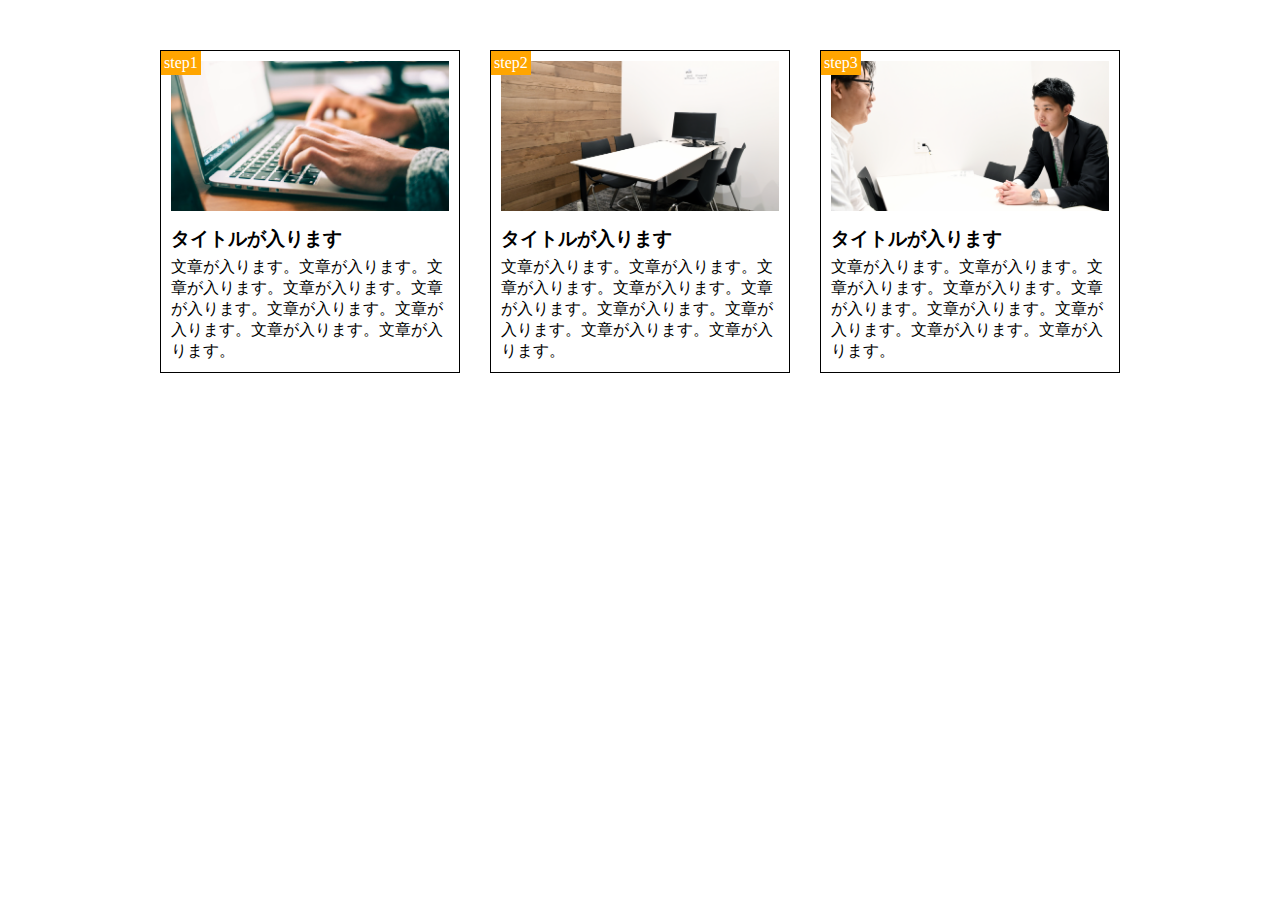
==== chapter8/chapter8.html @ 106ed02c "Initial Commit Message" ====
<!DOCTYPE html>
<html>
<head>
	<meta charset="UTF-8">
	<title>chapter8</title>
	<link rel="stylesheet" href="chapter8.css">
</head>
<body>
	<main>
			<div class="contents-list">
				<div class="contents-img1"></div>
				<span class="contents-number">step1</span>
				<section class="contents-text">
					<h3>タイトルが入ります</h3>
					<p>文章が入ります。文章が入ります。文章が入ります。文章が入ります。文章が入ります。文章が入ります。文章が入ります。文章が入ります。文章が入ります。</p>
				</section>
			</div>
			
			<div class="contents-list">
				<div class="contents-img2"></div>
				<span class="contents-number">step2</span>
				<section class="contents-text">
					<h3>タイトルが入ります</h3>
					<p>文章が入ります。文章が入ります。文章が入ります。文章が入ります。文章が入ります。文章が入ります。文章が入ります。文章が入ります。文章が入ります。</p>
				</section>

				</div>
			<div class="contents-list">
				<div class="contents-img3"></div>
				<span class="contents-number">step3</span>
				<section class="contents-text">
					<h3>タイトルが入ります</h3>
					<p>文章が入ります。文章が入ります。文章が入ります。文章が入ります。文章が入ります。文章が入ります。文章が入ります。文章が入ります。文章が入ります。</p>
				</section>
			</div>


	</main>
</body>
</html>
---- chapter8/chapter8.css ----
* {
	margin: 0;
	padding: 0;
	box-sizing: border-box;
}

main {
	width: 960px;
	margin: 50px auto;
}


.contents-list {
	width: 300px;
	padding-right: 10px;
	padding-left: 10px;
	border: 1px solid black;
	position: relative;
	margin-right: 30px;
	float: left;
}

.contents-list:last-child {
	margin-right: 0;
}

.contents-img1 {
	height: 150px;
	background-image: url(img/flow01.png);
	background-size: cover;
	background-position: bottom;
	margin: 10px 0 15px 0;
}

.contents-img2 {
	height: 150px;
	background-image: url(img/flow02.png);
	background-size: cover;
	background-position: bottom;
	margin: 10px 0 15px 0;
}

.contents-img3 {
	height: 150px;
	background-image: url(img/flow03.png);
	background-size: cover;
	background-position: bottom;
	margin: 10px 0 15px 0;
}

.contents-number {
	position: absolute;
	top: 0;
	left: 0;
	background-color: orange;
	color: white;
	padding: 3px;
}

.contents-text p {
	width: 280px;
	padding-bottom: 10px;
}

.contents-text h3 {
	width: 280px;
	padding-bottom: 5px;
}
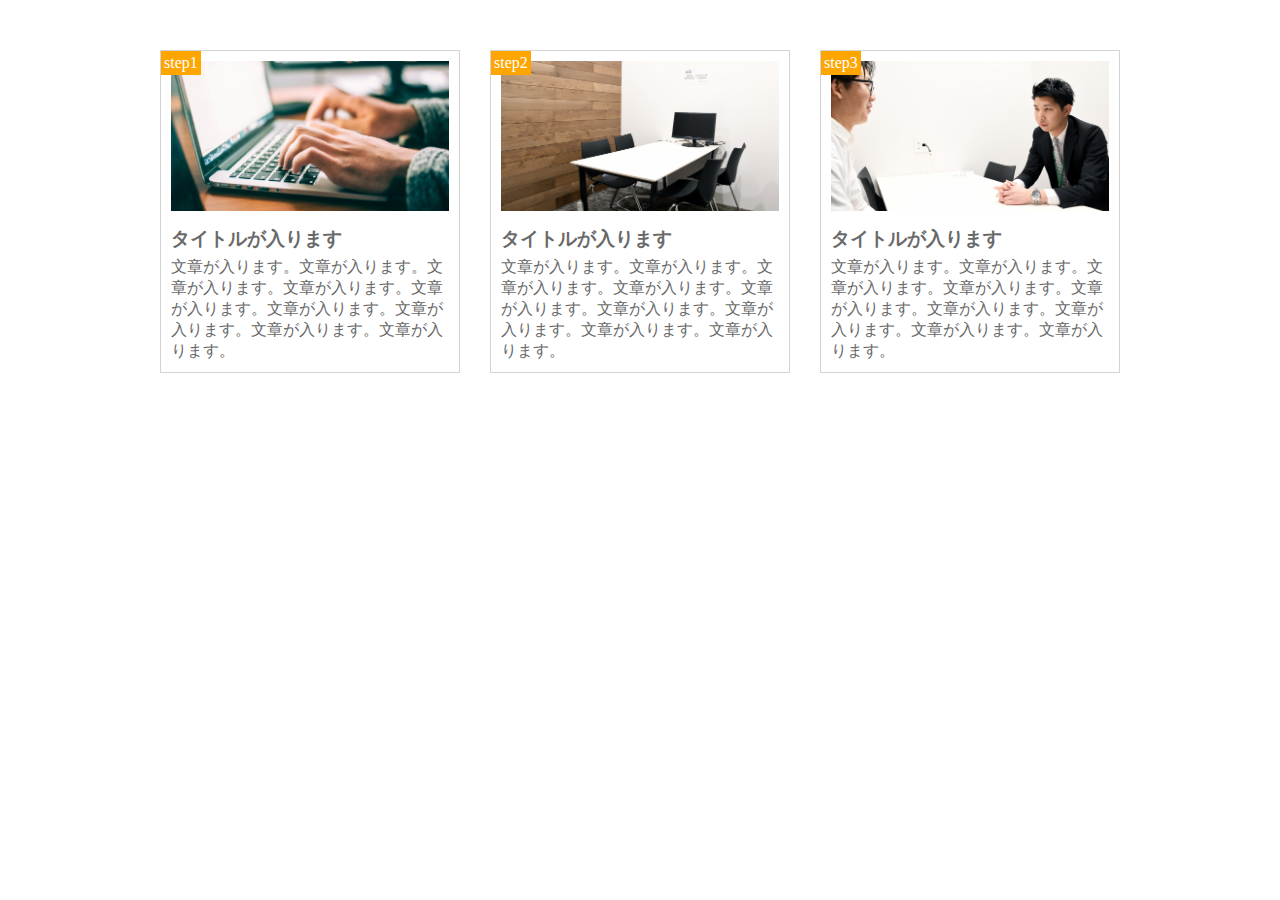
==== commit f69d18b3: "Initial Commit Message" ====
--- a/chapter8/chapter8.html
+++ b/chapter8/chapter8.html
@@ -2,6 +2,7 @@
 <html>
 <head>
 	<meta charset="UTF-8">
+	<meta name="viewport" content="width=device-width,initial-scale=1.0">
 	<title>chapter8</title>
 	<link rel="stylesheet" href="chapter8.css">
 </head>
@@ -37,4 +38,4 @@
 
 	</main>
 </body>
-</html>+</html>
--- a/chapter8/chapter8.css
+++ b/chapter8/chapter8.css
@@ -9,21 +9,18 @@
 	margin: 50px auto;
 }
 
-
 .contents-list {
 	width: 300px;
 	padding-right: 10px;
 	padding-left: 10px;
-	border: 1px solid black;
+	border: 1px solid lightgray;
 	position: relative;
 	margin-right: 30px;
 	float: left;
 }
-
 .contents-list:last-child {
 	margin-right: 0;
 }
-
 .contents-img1 {
 	height: 150px;
 	background-image: url(img/flow01.png);
@@ -31,7 +28,6 @@
 	background-position: bottom;
 	margin: 10px 0 15px 0;
 }
-
 .contents-img2 {
 	height: 150px;
 	background-image: url(img/flow02.png);
@@ -39,7 +35,6 @@
 	background-position: bottom;
 	margin: 10px 0 15px 0;
 }
-
 .contents-img3 {
 	height: 150px;
 	background-image: url(img/flow03.png);
@@ -47,7 +42,6 @@
 	background-position: bottom;
 	margin: 10px 0 15px 0;
 }
-
 .contents-number {
 	position: absolute;
 	top: 0;
@@ -56,13 +50,52 @@
 	color: white;
 	padding: 3px;
 }
-
 .contents-text p {
-	width: 280px;
 	padding-bottom: 10px;
+	color: dimgray;
+}
+.contents-text h3 {
+	padding-bottom: 5px;
+	color: dimgray;
 }
 
-.contents-text h3 {
-	width: 280px;
-	padding-bottom: 5px;
-}+@media screen and (max-width:768px){
+	main{
+		width : 100%;
+		margin: 50px 0;
+	}
+
+	.contents-list{
+		width: 90%;
+		float: none;
+		margin: 0 auto;
+	}
+	.contents-list:last-child {
+	margin: 0 auto;
+	}
+	.contents-list:nth-child(2) {
+	margin: 20px auto;
+	}
+	.contents-number{
+	font-size: 150%;
+	}
+	.contents-text h3{
+		font-size: 200%;
+	}
+	.contents-text p{
+		font-size: 180%;
+	}
+
+
+	.contents-img1, .contents-img2, .contents-img3 {
+		height: 265px;
+	}
+}
+
+
+
+
+
+
+
+
